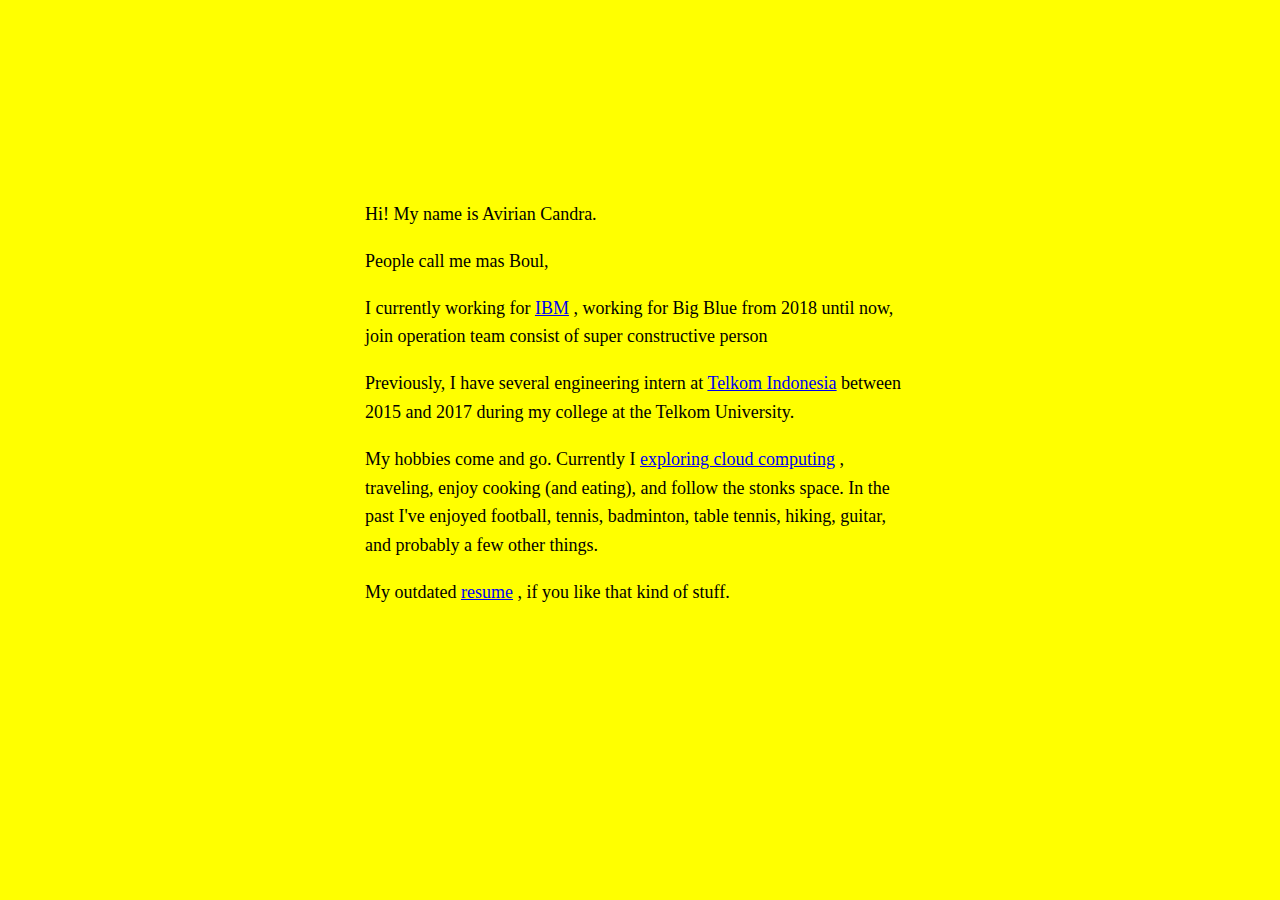
==== index.html @ bcd5fb52 "adding resume" ====
<html>
<head>
    <link rel="stylesheet" type="text/css" href="main.css">
    <title>Mas Boul well-crafted website</title>
    <meta name="viewport" content="width=device-width, initial-scale=1">
</head>
<body>
    <p>Hi! My name is Avirian Candra.</p>
    <p>
	People call me mas Boul,

    <p>
        I currently working for
        <a href="https://www.ibm.com/kyndryl">IBM</a>
        , working for Big Blue from 2018 until now, join operation team consist of super constructive person
    </p>
    <p>
        Previously, I have several engineering intern at
        <a href="https://www.telkom.co.id/">Telkom Indonesia</a>
         between 2015 and 2017 during my college at the Telkom University.
    </p>
    <p>
        My hobbies come and go. Currently I
        <a href="https://www.credly.com/badges/2d6ef779-8551-405b-be12-43d56da4fa4c">exploring cloud computing</a>
        , traveling, enjoy cooking (and eating), and follow the stonks space. In the past I've enjoyed
         football, tennis, badminton, table tennis, hiking, guitar, and probably a few other things.
    </p>
    <p>
        My outdated
        <a href="https://aviriancandra.com/resume_web.pdf">resume</a>
        , if you like that kind of stuff.
    </p>
</body>
</html>
---- main.css ----
body {
  background-color: yellow;
  margin:200px auto;
  max-width:550px;
  line-height:1.6;
  font-size:18px;
  color: black;
  padding:0 10px;

}

title {
  text-align: center;
  text-transform: uppercase;
  color: #4CAF50;
}
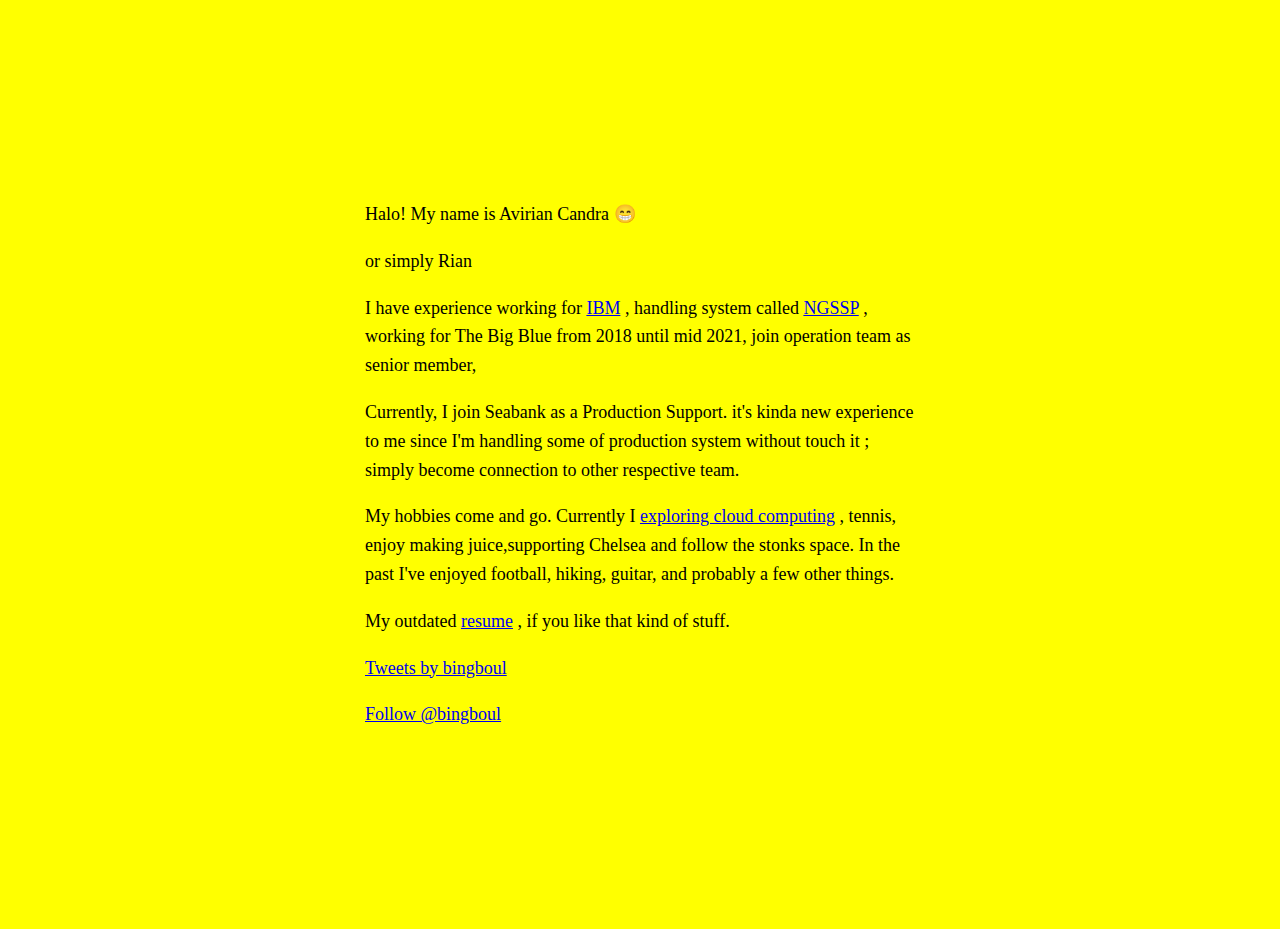
==== commit 48213ddf: "baru lagi" ====
--- a/index.html
+++ b/index.html
@@ -1,34 +1,45 @@
 <html>
 <head>
     <link rel="stylesheet" type="text/css" href="main.css">
-    <title>Mas Boul well-crafted website</title>
+    <title> Rian's well-crafted website &#128513;</title>
     <meta name="viewport" content="width=device-width, initial-scale=1">
 </head>
 <body>
-    <p>Hi! My name is Avirian Candra.</p>
+    <p>Halo! My name is Avirian Candra &#128513;</p>
     <p>
-	People call me mas Boul,
+
+     or simply Rian
 
     <p>
-        I currently working for
+        I have experience working for
         <a href="https://www.ibm.com/kyndryl">IBM</a>
-        , working for Big Blue from 2018 until now, join operation team consist of super constructive person
+        , handling system called
+        <a href="https://en.wikipedia.org/wiki/Provisioning_(telecommunications)">NGSSP</a>
+        , working for The Big Blue from 2018 until mid 2021, join operation team as senior member,
     </p>
-    <p>
+    <!--<p>
         Previously, I have several engineering intern at
         <a href="https://www.telkom.co.id/">Telkom Indonesia</a>
          between 2015 and 2017 during my college at the Telkom University.
+    </p>-->
+    <p>
+Currently, I join Seabank as a Production Support. it's kinda new experience to me since I'm handling some of production system without touch it ; simply become connection to other respective team.
     </p>
     <p>
         My hobbies come and go. Currently I
         <a href="https://www.credly.com/badges/2d6ef779-8551-405b-be12-43d56da4fa4c">exploring cloud computing</a>
-        , traveling, enjoy cooking (and eating), and follow the stonks space. In the past I've enjoyed
-         football, tennis, badminton, table tennis, hiking, guitar, and probably a few other things.
+        , tennis, enjoy making juice,supporting Chelsea  and follow the stonks space. In the past I've enjoyed
+         football, hiking, guitar, and probably a few other things.
     </p>
     <p>
         My outdated
         <a href="https://aviriancandra.com/resume_web.pdf">resume</a>
         , if you like that kind of stuff.
     </p>
+    <p>
+    <a class="twitter-timeline" href="https://twitter.com/bingboul?ref_src=twsrc%5Etfw">Tweets by bingboul</a> <script async src="https://platform.twitter.com/widgets.js" charset="utf-8"></script>
+   </p>
+    <a href="https://twitter.com/bingboul?ref_src=twsrc%5Etfw" class="twitter-follow-button" data-show-count="false">Follow @bingboul</a><script async src="https://platform.twitter.com/widgets.js" charset="utf-8"></script>
+
 </body>
 </html>
